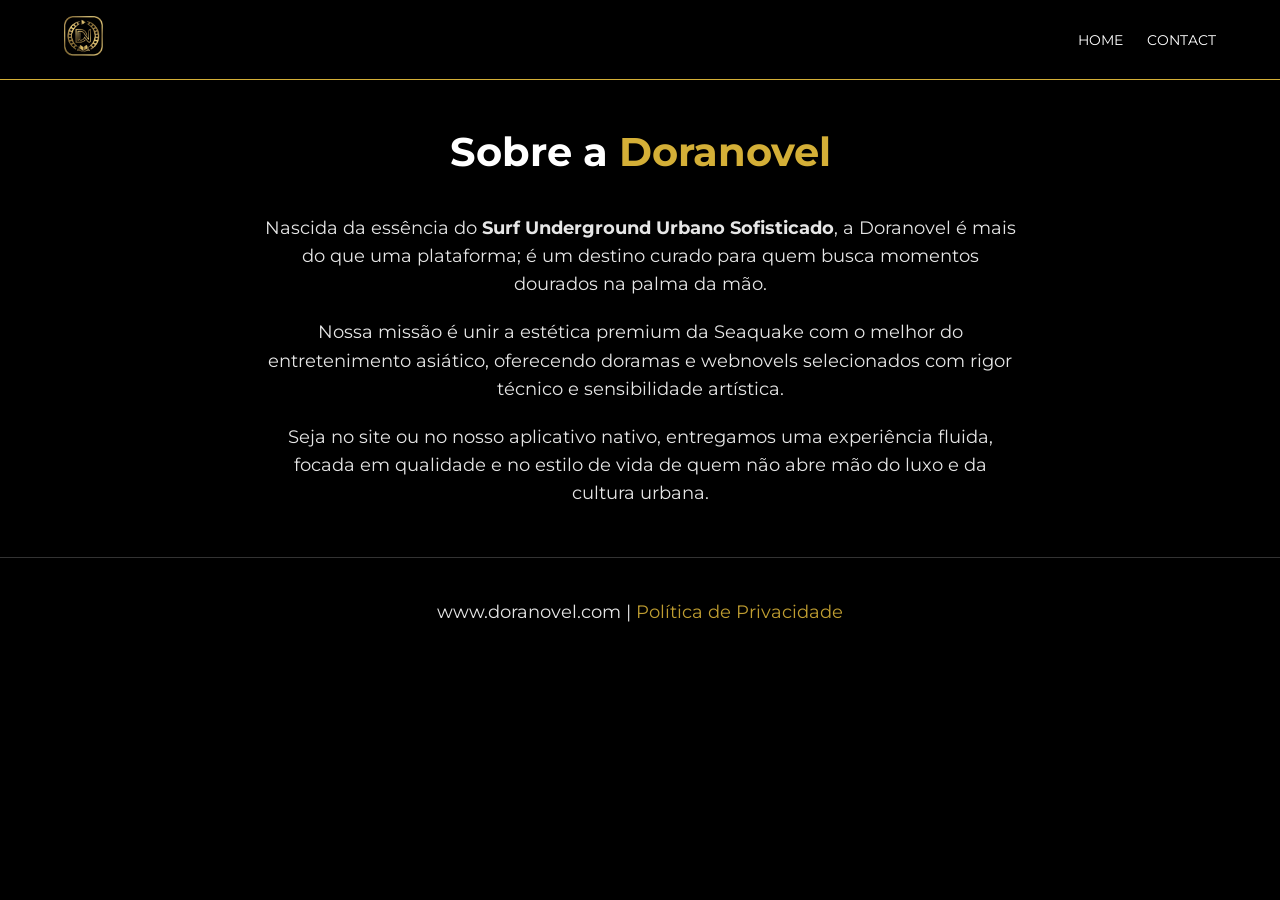
==== about.html @ 7a6b1b83 "Create about.html" ====
<!DOCTYPE html>
<html lang="pt-br">
<head>
    <meta charset="UTF-8">
    <meta name="viewport" content="width=device-width, initial-scale=1.0">
    <title>About Us | Doranovel</title>
    <link href="https://fonts.googleapis.com/css2?family=Montserrat:wght@400;700&display=swap" rel="stylesheet">
    <style>
        * { margin: 0; padding: 0; box-sizing: border-box; }
        body { font-family: 'Montserrat', sans-serif; background: #000; color: #fff; line-height: 1.6; }
        
        .navbar { position: fixed; top: 0; width: 100%; height: 80px; background: #000; display: flex; align-items: center; justify-content: space-between; padding: 0 5%; z-index: 1000; border-bottom: 1px solid #d4af37; }
        .logo { height: 40px; }
        .nav-links a { color: #fff; text-decoration: none; margin-left: 20px; font-size: 14px; text-transform: uppercase; }

        .container { max-width: 800px; margin: 120px auto 50px; padding: 0 20px; text-align: center; }
        h1 { font-size: 2.5rem; margin-bottom: 30px; }
        .gold { color: #d4af37; }
        p { margin-bottom: 20px; font-size: 1.1rem; opacity: 0.9; }
        
        .footer { padding: 40px 0; border-top: 1px solid #333; text-align: center; font-size: 14px; }
        .footer a { color: #d4af37; text-decoration: none; }
    </style>
</head>
<body>
    <nav class="navbar">
        <div class="logo-container">
            <img src="logo.png" alt="Logo" class="logo">
        </div>
        <div class="nav-links">
            <a href="index.html">Home</a>
            <a href="contact.html">Contact</a>
        </div>
    </nav>

    <div class="container">
        <h1>Sobre a <span class="gold">Doranovel</span></h1>
        <p>Nascida da essência do <strong>Surf Underground Urbano Sofisticado</strong>, a Doranovel é mais do que uma plataforma; é um destino curado para quem busca momentos dourados na palma da mão.</p>
        <p>Nossa missão é unir a estética premium da Seaquake com o melhor do entretenimento asiático, oferecendo doramas e webnovels selecionados com rigor técnico e sensibilidade artística.</p>
        <p>Seja no site ou no nosso aplicativo nativo, entregamos uma experiência fluida, focada em qualidade e no estilo de vida de quem não abre mão do luxo e da cultura urbana.</p>
    </div>

    <footer class="footer">
        <p>www.doranovel.com | <a href="privacidade.html">Política de Privacidade</a></p>
    </footer>
</body>
</html>
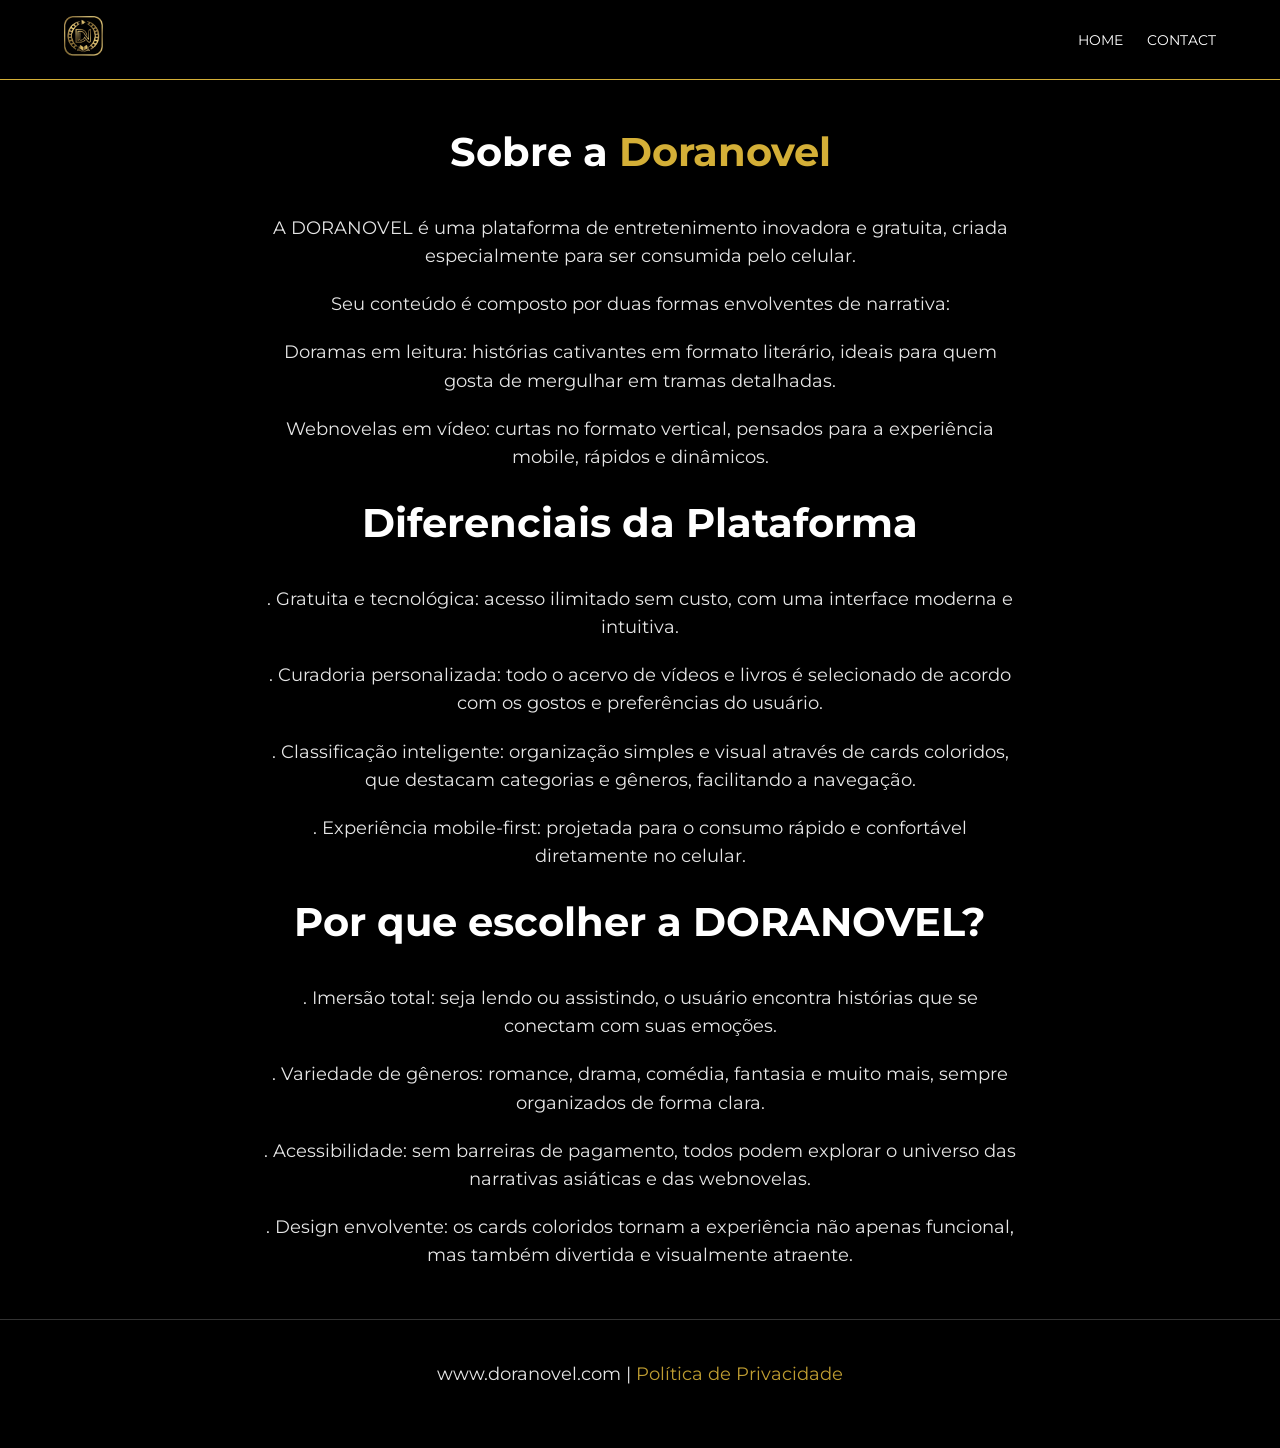
==== commit 1d693004: "Update about.html" ====
--- a/about.html
+++ b/about.html
@@ -35,9 +35,23 @@
 
     <div class="container">
         <h1>Sobre a <span class="gold">Doranovel</span></h1>
-        <p>Nascida da essência do <strong>Surf Underground Urbano Sofisticado</strong>, a Doranovel é mais do que uma plataforma; é um destino curado para quem busca momentos dourados na palma da mão.</p>
-        <p>Nossa missão é unir a estética premium da Seaquake com o melhor do entretenimento asiático, oferecendo doramas e webnovels selecionados com rigor técnico e sensibilidade artística.</p>
-        <p>Seja no site ou no nosso aplicativo nativo, entregamos uma experiência fluida, focada em qualidade e no estilo de vida de quem não abre mão do luxo e da cultura urbana.</p>
+        <p>A DORANOVEL é uma plataforma de entretenimento inovadora e gratuita, criada especialmente para ser consumida pelo celular.</p> 
+        <p>Seu conteúdo é composto por duas formas envolventes de narrativa:</p>
+         <P>Doramas em leitura: histórias cativantes em formato literário, ideais para quem gosta de mergulhar em tramas detalhadas.</P>
+         <p>Webnovelas em vídeo: curtas no formato vertical, pensados para a experiência mobile, rápidos e dinâmicos.</p>
+    <div>                          </div>
+        <h1>Diferenciais da Plataforma </h1>
+    <p> . Gratuita e tecnológica: acesso ilimitado sem custo, com uma interface moderna e intuitiva.</p>
+    <p> . Curadoria personalizada: todo o acervo de vídeos e livros é selecionado de acordo com os gostos e preferências do usuário.</p>
+    <p> . Classificação inteligente: organização simples e visual através de cards coloridos, que destacam categorias e gêneros, facilitando a navegação.</p>
+    <p> . Experiência mobile-first: projetada para o consumo rápido e confortável diretamente no celular.</p>
+    <div>                                       </div>
+       <h1>Por que escolher a DORANOVEL?</h1>
+    <p> . Imersão total: seja lendo ou assistindo, o usuário encontra histórias que se conectam com suas emoções.</p>
+    <p> . Variedade de gêneros: romance, drama, comédia, fantasia e muito mais, sempre organizados de forma clara.</p>
+    <p> . Acessibilidade: sem barreiras de pagamento, todos podem explorar o universo das narrativas asiáticas e das webnovelas.</p>
+    <p> . Design envolvente: os cards coloridos tornam a experiência não apenas funcional, mas também divertida e visualmente atraente.</p>
+        
     </div>
 
     <footer class="footer">
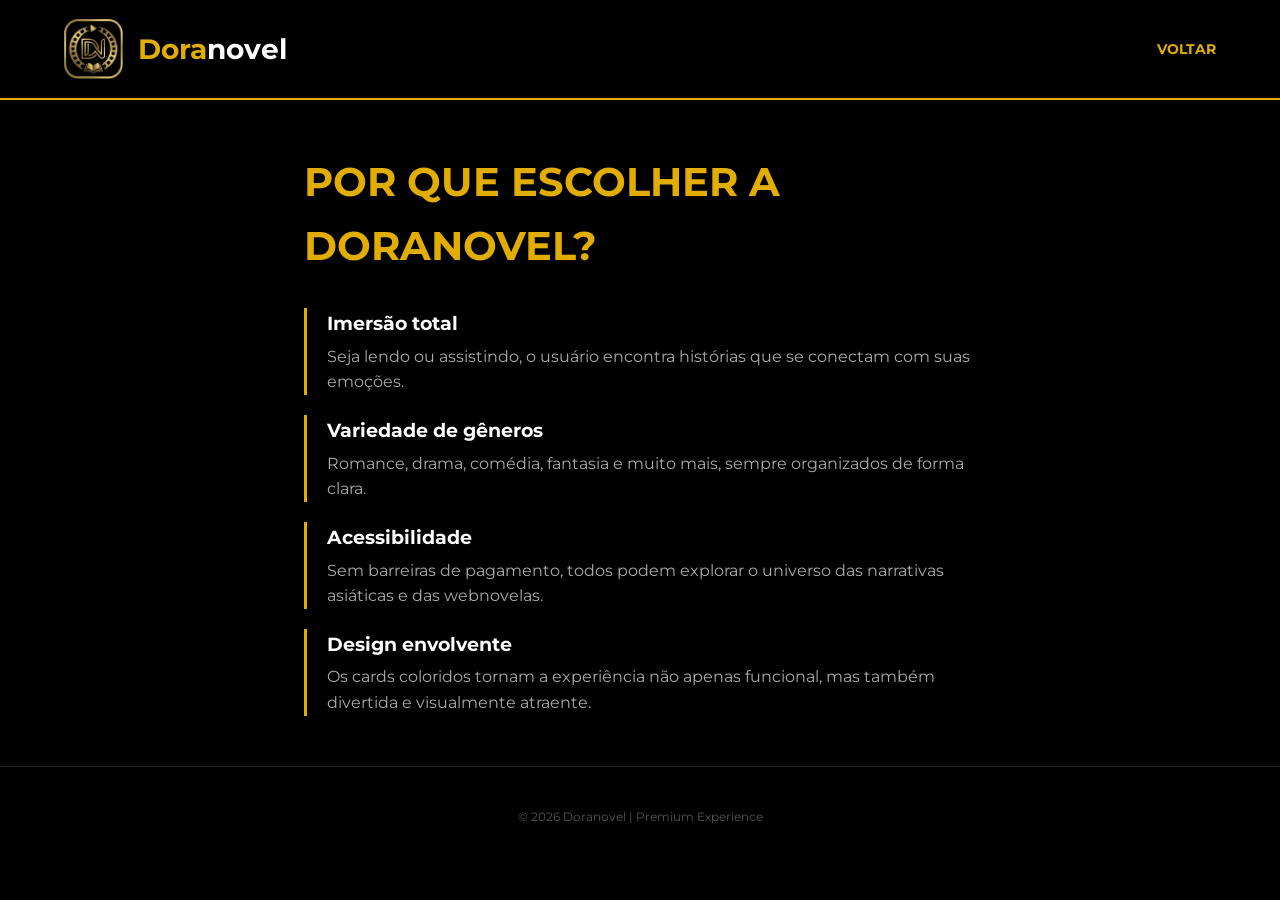
==== commit e3dcce50: "Update about.html" ====
--- a/about.html
+++ b/about.html
@@ -3,59 +3,139 @@
 <head>
     <meta charset="UTF-8">
     <meta name="viewport" content="width=device-width, initial-scale=1.0">
-    <title>About Us | Doranovel</title>
+    <title>Doranovel | Sobre Nós</title>
     <link href="https://fonts.googleapis.com/css2?family=Montserrat:wght@400;700&display=swap" rel="stylesheet">
     <style>
+        /* --- ESTILO BASE --- */
         * { margin: 0; padding: 0; box-sizing: border-box; }
-        body { font-family: 'Montserrat', sans-serif; background: #000; color: #fff; line-height: 1.6; }
+        body { 
+            font-family: 'Montserrat', sans-serif; 
+            background: #000; 
+            color: #fff; 
+            line-height: 1.6;
+        }
+
+        /* --- HEADER: LOGO E NOME CENTRALIZADOS --- */
+        .navbar {
+            width: 100%;
+            height: 100px;
+            display: flex;
+            align-items: center;
+            justify-content: space-between;
+            padding: 0 5%;
+            background: #000;
+            border-bottom: 2px solid #E1AD01;
+        }
+        .logo-container {
+            display: flex;
+            align-items: center;
+            gap: 15px; /* Espaço entre a logo e o texto */
+        }
+        .mini-logo {
+            height: 60px;
+            width: auto;
+        }
+        .brand-name {
+            font-size: 28px;
+            font-weight: 700;
+            color: #fff;
+            display: flex;
+            align-items: center;
+        }
+        .brand-gold { color: #E1AD01; }
         
-        .navbar { position: fixed; top: 0; width: 100%; height: 80px; background: #000; display: flex; align-items: center; justify-content: space-between; padding: 0 5%; z-index: 1000; border-bottom: 1px solid #d4af37; }
-        .logo { height: 40px; }
-        .nav-links a { color: #fff; text-decoration: none; margin-left: 20px; font-size: 14px; text-transform: uppercase; }
+        .back-link {
+            color: #E1AD01;
+            text-decoration: none;
+            font-size: 14px;
+            font-weight: 700;
+            text-transform: uppercase;
+        }
 
-        .container { max-width: 800px; margin: 120px auto 50px; padding: 0 20px; text-align: center; }
-        h1 { font-size: 2.5rem; margin-bottom: 30px; }
-        .gold { color: #d4af37; }
-        p { margin-bottom: 20px; font-size: 1.1rem; opacity: 0.9; }
-        
-        .footer { padding: 40px 0; border-top: 1px solid #333; text-align: center; font-size: 14px; }
-        .footer a { color: #d4af37; text-decoration: none; }
+        /* --- CONTEÚDO: ALINHADO À ESQUERDA --- */
+        .content-wrapper {
+            max-width: 800px;
+            margin: 50px auto;
+            padding: 0 5%;
+            text-align: left; /* Garante que o texto não fique centralizado */
+        }
+
+        .content-wrapper h2 {
+            font-size: 2.5rem;
+            color: #E1AD01;
+            margin-bottom: 30px;
+            text-transform: uppercase;
+        }
+
+        .content-wrapper p {
+            font-size: 1.1rem;
+            margin-bottom: 25px;
+            color: #ccc;
+        }
+
+        .features-list {
+            list-style: none;
+        }
+
+        .features-list li {
+            margin-bottom: 20px;
+            padding-left: 20px;
+            border-left: 3px solid #E1AD01; /* Detalhe lateral em ouro */
+        }
+
+        .features-list strong {
+            display: block;
+            color: #fff;
+            font-size: 1.2rem;
+            margin-bottom: 5px;
+        }
+
+        .features-list span {
+            color: #aaa;
+        }
+
+        @media (max-width: 768px) {
+            .navbar { height: auto; flex-direction: column; padding: 20px 0; gap: 15px; }
+            .content-wrapper h2 { font-size: 1.8rem; }
+        }
     </style>
 </head>
 <body>
+
     <nav class="navbar">
         <div class="logo-container">
-            <img src="logo.png" alt="Logo" class="logo">
+            <img src="logo.png" alt="Logo Doranovel" class="mini-logo">
+            <span class="brand-name"><span class="brand-gold">Dora</span>novel</span>
         </div>
-        <div class="nav-links">
-            <a href="index.html">Home</a>
-            <a href="contact.html">Contact</a>
-        </div>
+        <a href="index.html" class="back-link">Voltar</a>
     </nav>
 
-    <div class="container">
-        <h1>Sobre a <span class="gold">Doranovel</span></h1>
-        <p>A DORANOVEL é uma plataforma de entretenimento inovadora e gratuita, criada especialmente para ser consumida pelo celular.</p> 
-        <p>Seu conteúdo é composto por duas formas envolventes de narrativa:</p>
-         <P>Doramas em leitura: histórias cativantes em formato literário, ideais para quem gosta de mergulhar em tramas detalhadas.</P>
-         <p>Webnovelas em vídeo: curtas no formato vertical, pensados para a experiência mobile, rápidos e dinâmicos.</p>
-    <div>                          </div>
-        <h1>Diferenciais da Plataforma </h1>
-    <p> . Gratuita e tecnológica: acesso ilimitado sem custo, com uma interface moderna e intuitiva.</p>
-    <p> . Curadoria personalizada: todo o acervo de vídeos e livros é selecionado de acordo com os gostos e preferências do usuário.</p>
-    <p> . Classificação inteligente: organização simples e visual através de cards coloridos, que destacam categorias e gêneros, facilitando a navegação.</p>
-    <p> . Experiência mobile-first: projetada para o consumo rápido e confortável diretamente no celular.</p>
-    <div>                                       </div>
-       <h1>Por que escolher a DORANOVEL?</h1>
-    <p> . Imersão total: seja lendo ou assistindo, o usuário encontra histórias que se conectam com suas emoções.</p>
-    <p> . Variedade de gêneros: romance, drama, comédia, fantasia e muito mais, sempre organizados de forma clara.</p>
-    <p> . Acessibilidade: sem barreiras de pagamento, todos podem explorar o universo das narrativas asiáticas e das webnovelas.</p>
-    <p> . Design envolvente: os cards coloridos tornam a experiência não apenas funcional, mas também divertida e visualmente atraente.</p>
+    <main class="content-wrapper">
+        <h2>Por que escolher a <span class="brand-gold">DORANOVEL</span>?</h2>
         
-    </div>
+        <ul class="features-list">
+            <li>
+                <strong>Imersão total</strong>
+                <span>Seja lendo ou assistindo, o usuário encontra histórias que se conectam com suas emoções.</span>
+            </li>
+            <li>
+                <strong>Variedade de gêneros</strong>
+                <span>Romance, drama, comédia, fantasia e muito mais, sempre organizados de forma clara.</span>
+            </li>
+            <li>
+                <strong>Acessibilidade</strong>
+                <span>Sem barreiras de pagamento, todos podem explorar o universo das narrativas asiáticas e das webnovelas.</span>
+            </li>
+            <li>
+                <strong>Design envolvente</strong>
+                <span>Os cards coloridos tornam a experiência não apenas funcional, mas também divertida e visualmente atraente.</span>
+            </li>
+        </ul>
+    </main>
 
-    <footer class="footer">
-        <p>www.doranovel.com | <a href="privacidade.html">Política de Privacidade</a></p>
+    <footer style="margin-top: 50px; padding: 40px; text-align: center; border-top: 1px solid #222; color: #555; font-size: 12px;">
+        &copy; 2026 Doranovel | Premium Experience
     </footer>
+
 </body>
 </html>
